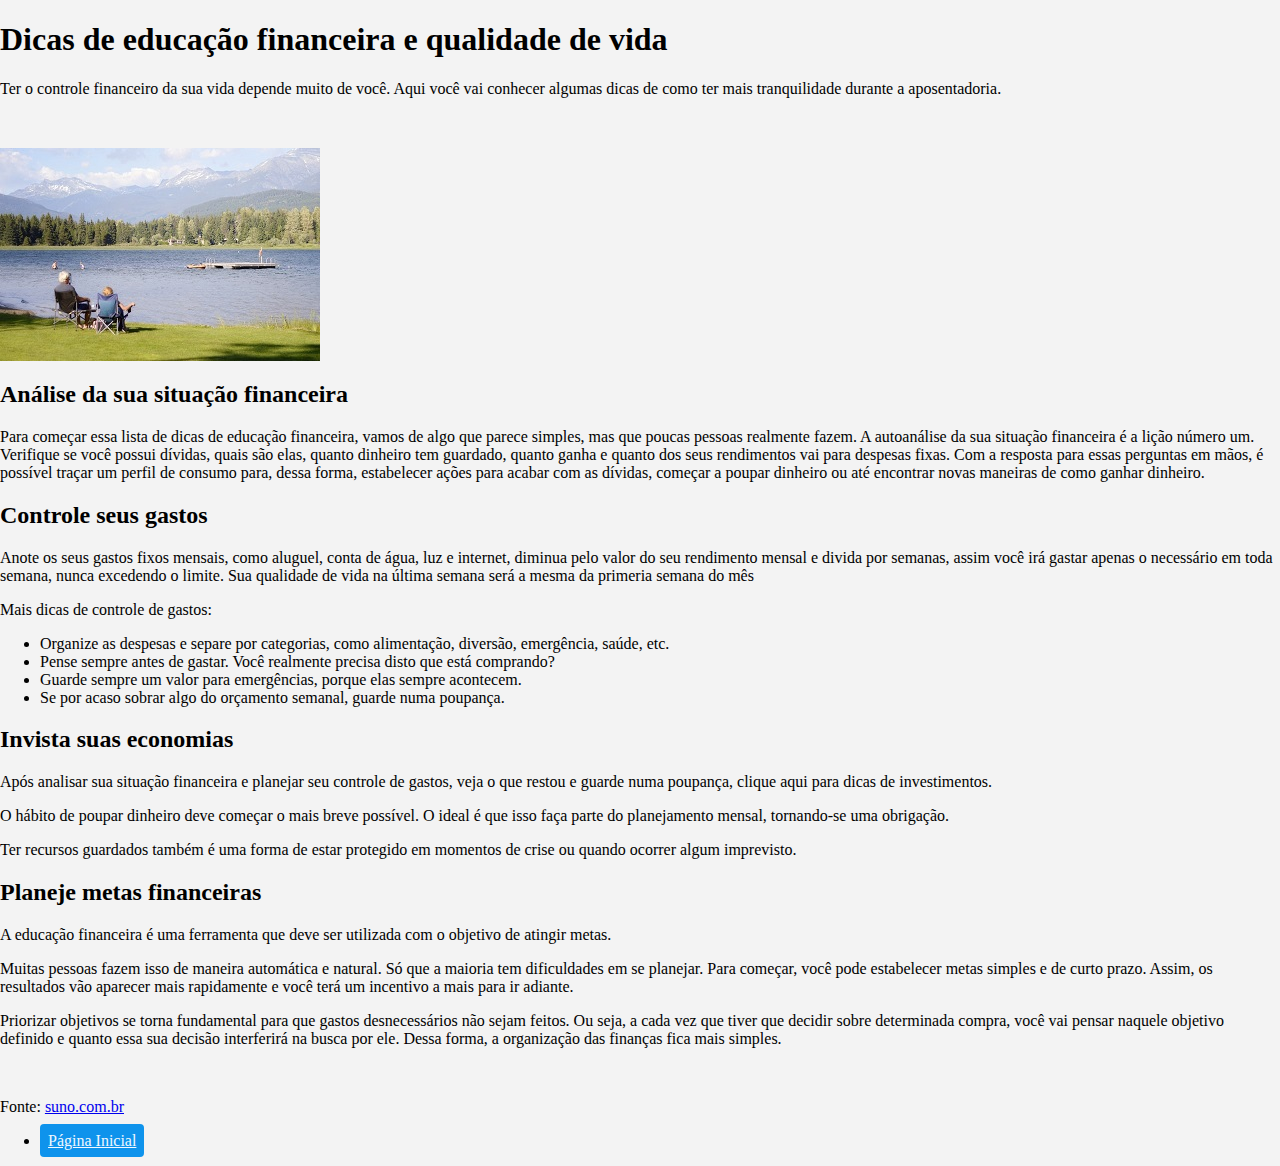
==== dicas/dicas.html @ 9efd69d2 "Projeto de Educação Financeira" ====
<!DOCTYPE html>
<html lang="en">
<head>
    <meta charset="UTF-8">
    <meta http-equiv="X-UA-Compatible" content="IE=edge">
    <meta name="viewport" content="width=device-width, initial-scale=1.0">
    <title>Dicas</title>
    <link rel="stylesheet" href="style.css">
</head>
<body>
 
    <div class="texto">
        <div class="titulo">
            <h1><strong>Dicas de educação financeira e qualidade de vida</strong></h1>
        <p>Ter o controle financeiro da sua vida depende muito de você. Aqui você vai conhecer algumas dicas de como ter mais tranquilidade durante a aposentadoria.</p>
        <br>
        <p> 
            <img src="casal.jpeg.jpg" class="casalidosos" alt="Casal aposentado">
        </p>
        </div>
         <div class="dicas">
            <h2><strong>Análise da sua situação financeira</strong></h2>
            <p>Para começar essa lista de dicas de educação financeira, vamos de algo que parece simples, mas que poucas pessoas realmente fazem. A autoanálise da sua situação financeira é a lição número um.
            <br>
            Verifique se você possui dívidas, quais são elas, quanto dinheiro tem guardado, quanto ganha e quanto dos seus rendimentos vai para despesas fixas. Com a resposta para essas perguntas em mãos, é possível traçar um perfil de consumo para, dessa forma, estabelecer ações para acabar com as dívidas, começar a poupar dinheiro ou até encontrar novas maneiras de como ganhar dinheiro.</p>
        
            <h2><strong>Controle seus gastos</strong> </h2>
            <p>Anote os seus gastos fixos mensais, como aluguel, conta de água, luz e internet, diminua pelo valor do seu rendimento mensal e divida por semanas, assim você irá gastar apenas o necessário em toda semana, nunca excedendo o limite. Sua qualidade de vida na última semana será a mesma da primeria semana do mês</p>
           
            <p>Mais dicas de controle de gastos:</p>
            <ul>
              
                <li>
                    Organize as despesas e separe por categorias, como alimentação, diversão, emergência, saúde, etc. 
                </li>
                <li>
                    Pense sempre antes de gastar. Você realmente precisa disto que está comprando?
                </li>
                <li>
                    Guarde sempre um valor para emergências, porque elas sempre acontecem.
                </li>
                <li>
                    Se por acaso sobrar algo do orçamento semanal, guarde numa poupança.
                </li>
               
            </ul>
            <h2>
               <strong>Invista suas economias</strong> 
            </h2>
            <p>Após analisar sua situação financeira e planejar seu controle de gastos, veja o que restou e guarde numa poupança, clique aqui para dicas de investimentos.</p>
                
            <p>O hábito de poupar dinheiro deve começar o mais breve possível. O ideal é que isso faça parte do planejamento mensal, tornando-se uma obrigação.</p>
            
            <p>Ter recursos guardados também é uma forma de estar protegido em momentos de crise ou quando ocorrer algum imprevisto.</p>
        
            <h2> Planeje metas financeiras</h2>
            <p>A educação financeira é uma ferramenta que deve ser utilizada com o objetivo de atingir metas.</p>
            
            <p>Muitas pessoas fazem isso de maneira automática e natural. Só que a maioria tem dificuldades em se planejar. Para começar, você pode estabelecer metas simples e de curto prazo. Assim, os resultados vão aparecer mais rapidamente e você terá um incentivo a mais para ir adiante.</p>
           
            <p>Priorizar objetivos se torna fundamental para que gastos desnecessários não sejam feitos. Ou seja, a cada vez que tiver que decidir sobre determinada compra, você vai pensar naquele objetivo definido e quanto essa sua decisão interferirá na busca por ele.  Dessa forma, a organização das finanças fica mais simples.</p>
            <br>
            <p>Fonte: <a href="https://www.suno.com.br/">suno.com.br</a>
        </div>
    <nav>
        <ul>
            <li>
                <a href="../index.html" class="retornar">Página Inicial</a>
            </li>
           
        </ul>
    </nav>
 </div>


</body>
</html>
---- dicas/style.css ----
body {
    width: 100%;
    min-height: 100vh;
    background-color: rgb(243, 243, 243);
    margin: 0;
    padding: 0;
    display: flex;
    justify-content: center;
      
}
.casalidosos  {
    display: flex;
    align-items: center;
    justify-content: center;   
}

h1 {
    color:rgb(0, 0, 0);

}
.retornar {
    background-color: rgb(14, 147, 236);
    color: aliceblue;
    padding: 8px;
    border-radius: 4px;
}


header {
    color: rgb(34, 31, 31);
    text-align: center;
}
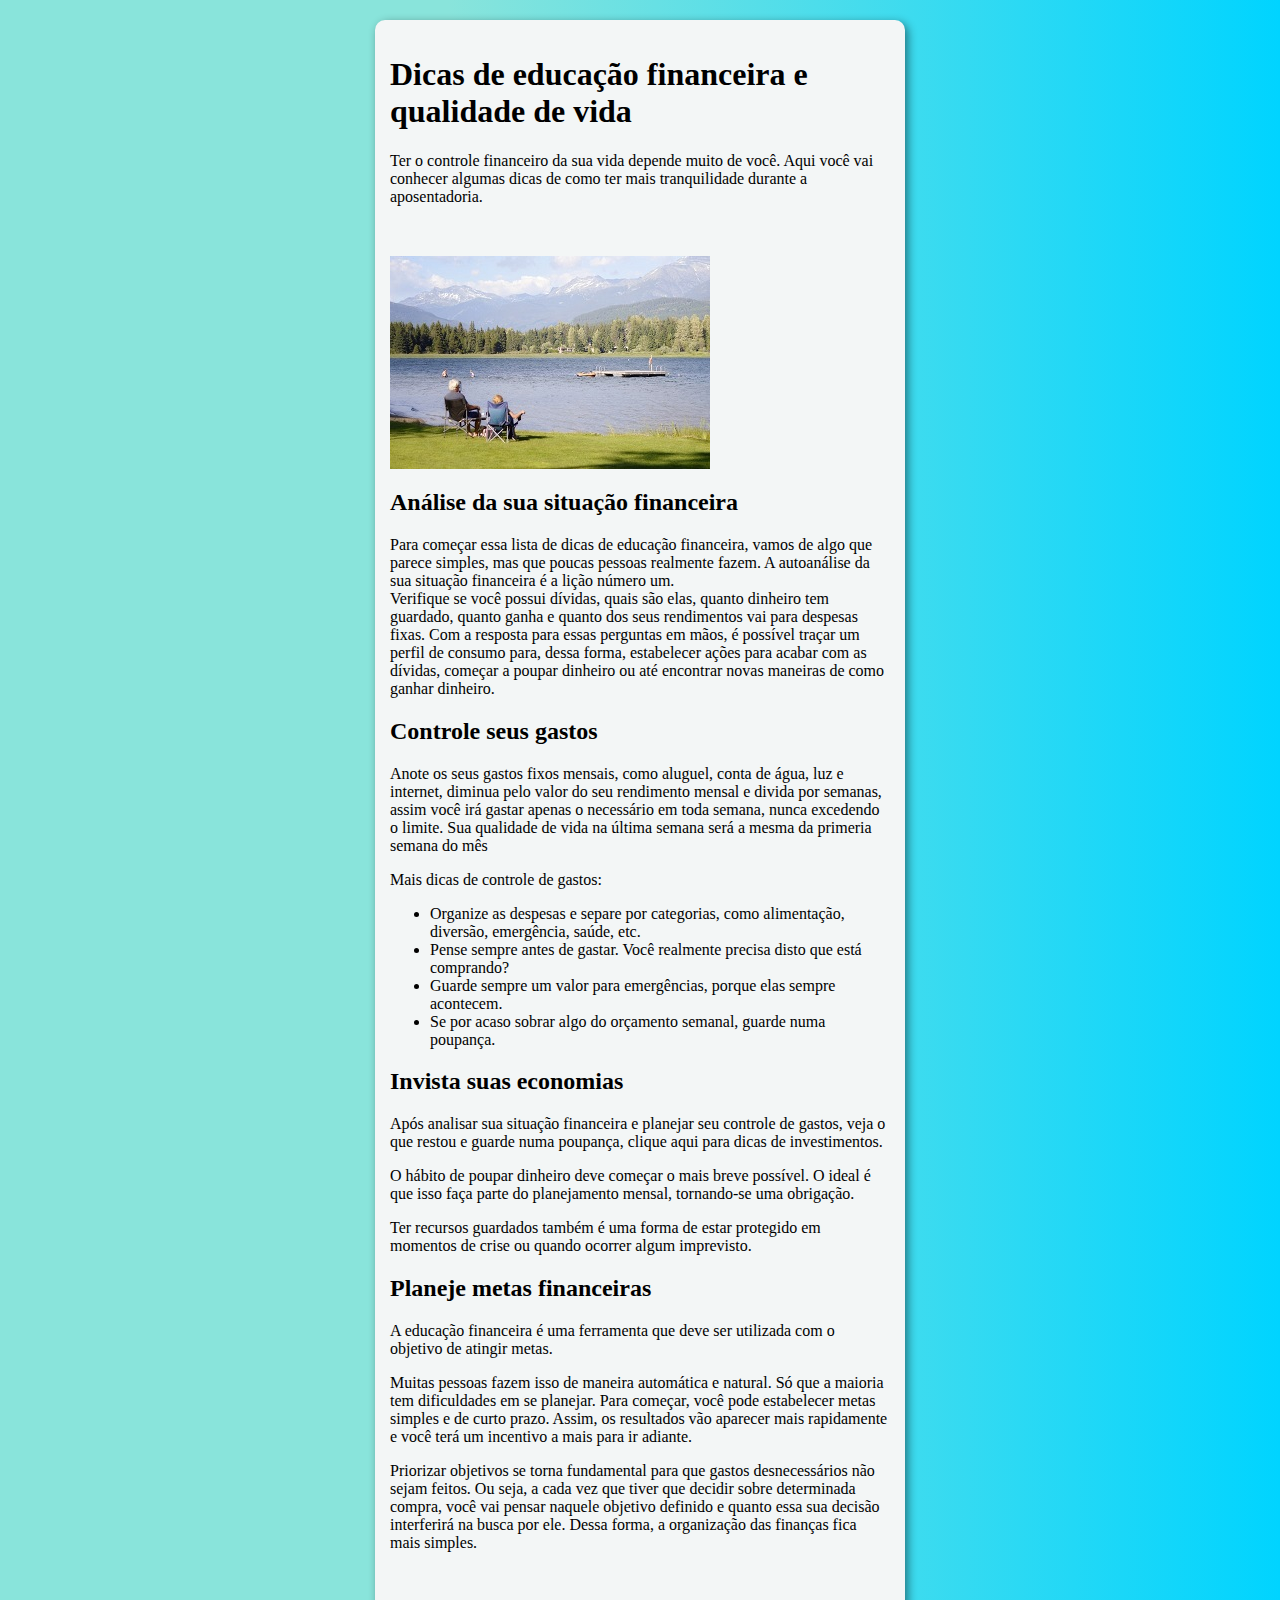
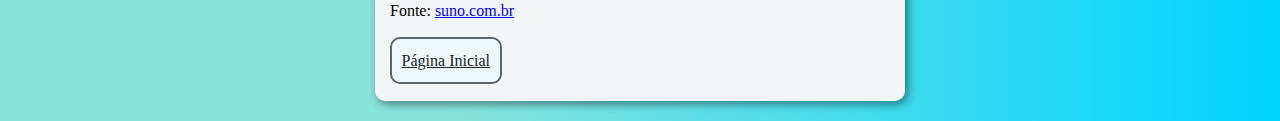
==== commit e1119aa4: "Atualização 2.0" ====
--- a/dicas/dicas.html
+++ b/dicas/dicas.html
@@ -63,12 +63,9 @@
             <p>Fonte: <a href="https://www.suno.com.br/">suno.com.br</a>
         </div>
     <nav>
-        <ul>
-            <li>
+       
                 <a href="../index.html" class="retornar">Página Inicial</a>
-            </li>
-           
-        </ul>
+        
     </nav>
  </div>
 
--- a/dicas/style.css
+++ b/dicas/style.css
@@ -1,33 +1,83 @@
-
 body {
-    width: 100%;
-    min-height: 100vh;
-    background-color: rgb(243, 243, 243);
-    margin: 0;
-    padding: 0;
-    display: flex;
-    justify-content: center;
-      
+    border: 0;
+   
+    outline: 0;
+    font-size: 1em;
+    background: transparent;
+    color:rgb(0, 0, 0);
+    position: relative;
+    font-family: 'open_sansregular';
+    background: rgb(137,228,219);
+    background: linear-gradient(90deg, rgba(137,228,219,1) 35%, rgba(0,212,255,1) 100%);
+}
+.texto {
+    background-color:#f3f6f6;
+    border:1px #5d6768 solid; 
+    border-radius:10px; 
+    margin: 0 auto;
+    border-radius: 10px;
+    padding: 15px;
+   width: 500px; 
+    margin: auto;
+   box-shadow: 3px 3px 10px rgba(0, 0, 0, 0.459);
+   max-width: 992px;
+    margin-top: 20px;
+    margin-bottom: 20px;
+    position: relative;
+    align-items: center; 
+    justify-content:space-between; 
+    border: 0; 
+    outline: 0; 
+    font-size: 1em;
 }
 .casalidosos  {
     display: flex;
     align-items: center;
     justify-content: center;   
 }
-
-h1 {
+.titulo {
     color:rgb(0, 0, 0);
-
+    font-family: 'open_sansregular';
 }
 .retornar {
-    background-color: rgb(14, 147, 236);
-    color: aliceblue;
-    padding: 8px;
-    border-radius: 4px;
+    display:inline;
+    width:80px;
+    padding: 0.8em 0.6em;
+    border:2px #5d6768 solid;
+    border-radius:10px; 
+    color: #222424;
+    cursor: pointer;
+    transition: all 0.3s;
+    max-width: 550px;
+    text-align: center;
+    height: 50px;
+    line-height: 50px;
+    margin-top: 10px;
+    margin-bottom: 10px;
+    background-color: aliceblue;
 }
 
+.retornar:hover {
+    background:  #2faaaa;
+    color: #ffffff;
+    border:2px #828282 solid;
+  }
 
-header {
-    color: rgb(34, 31, 31);
-    text-align: center;
-}+/* media queries */
+
+
+@media(max-width: 1024px){
+    .principal{
+        width: 50%;
+    }
+  }
+  @media(max-width: 650px){
+    .body{
+        background-color: white;
+    }
+    .texto{
+        border:1px solid transparent;
+        width: 90%;
+       
+    }
+  }
